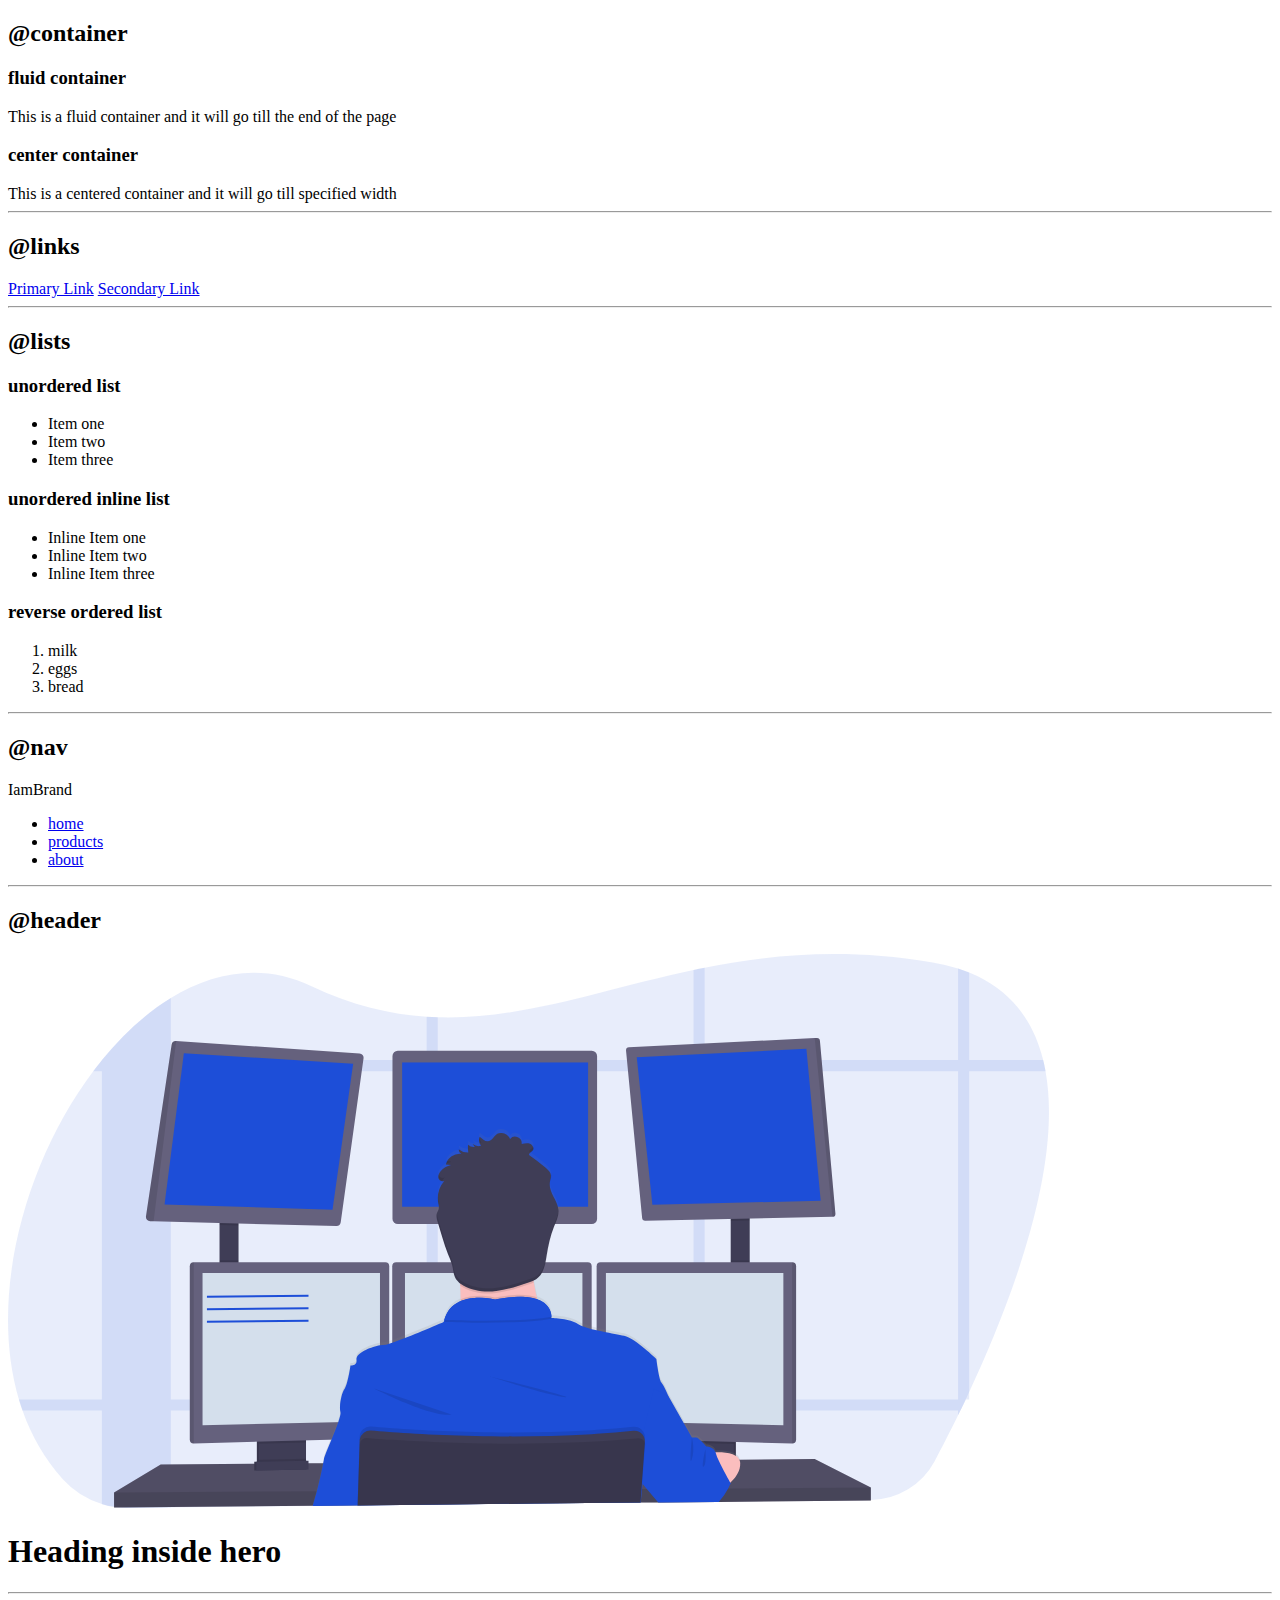
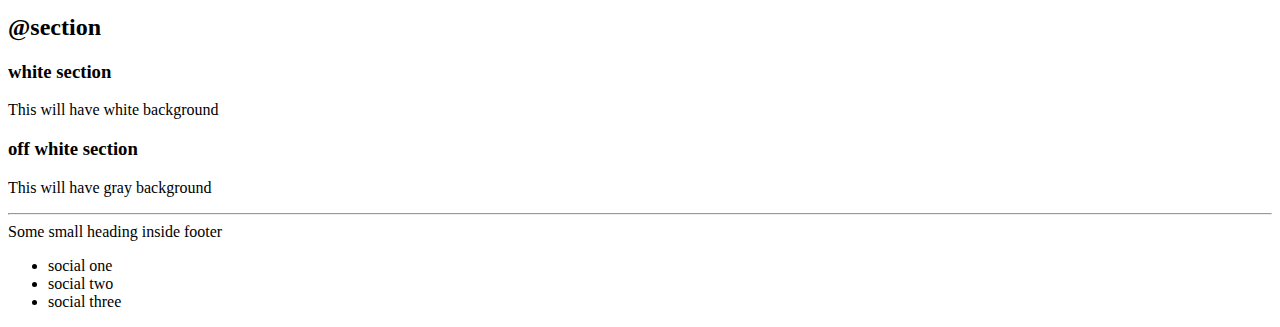
==== components.html @ 4ab43170 "components init" ====
<!DOCTYPE html>
<html lang="en">
<head>
    <meta charset="UTF-8">
    <meta name="viewport" content="width=device-width, initial-scale=1.0">
    <title>All Components</title>
</head>
<body>
    
    <h2>@container</h2>

    <h3>fluid container</h3>
    <div>This is a fluid container and it will go till the end of the page</div>

    <h3>center container</h3>
    <div>This is a centered container and it will go till specified width</div>

    <hr>

    <h2>@links</h2>

    <a href="/">Primary Link</a>
    <a href="/">Secondary Link</a>

    <hr>

    <h2>@lists</h2>

    <h3> unordered list</h3>

    <ul>
        <li>Item one</li>
        <li>Item two</li>
        <li>Item three</li>
    </ul>

    <h3> unordered inline list</h3>

    <ul>
        <li>Inline Item one</li>
        <li>Inline Item two</li>
        <li>Inline Item three</li>
    </ul>

    <h3> reverse ordered list</h3>

    <ol>
        <li>milk</li>
        <li>eggs</li>
        <li>bread</li>
    </ol>

    <hr>

    <h2>@nav</h2>

    <nav>
        <div> IamBrand</div>
        <ul>
            <li>
                <a href="/">home</a>
            </li>
            <li>
                <a href="/">products</a>
            </li>
            <li>
                <a href="/">about   </a>
            </li>
        </ul>
    </nav>

    <hr>

    <h2>@header</h2>

    <header>
        <img src="images/hero.svg"/>
        <h1>Heading inside hero</h1>
    </header>

    <hr>

    <h2>@section</h2>

    <section>
        <h3> white section</h3>
        <p>This will have white background</p>
    </section>

    <section>
        <h3> off white section</h3>
        <p>This will have gray background</p>
    </section>

    <hr>

    <footer>
        <div>Some small heading inside footer</div>
        <ul>
            <li>social one</li>
            <li>social two</li>
            <li>social three</li>
        </ul>
    </footer>

</body>
</html>
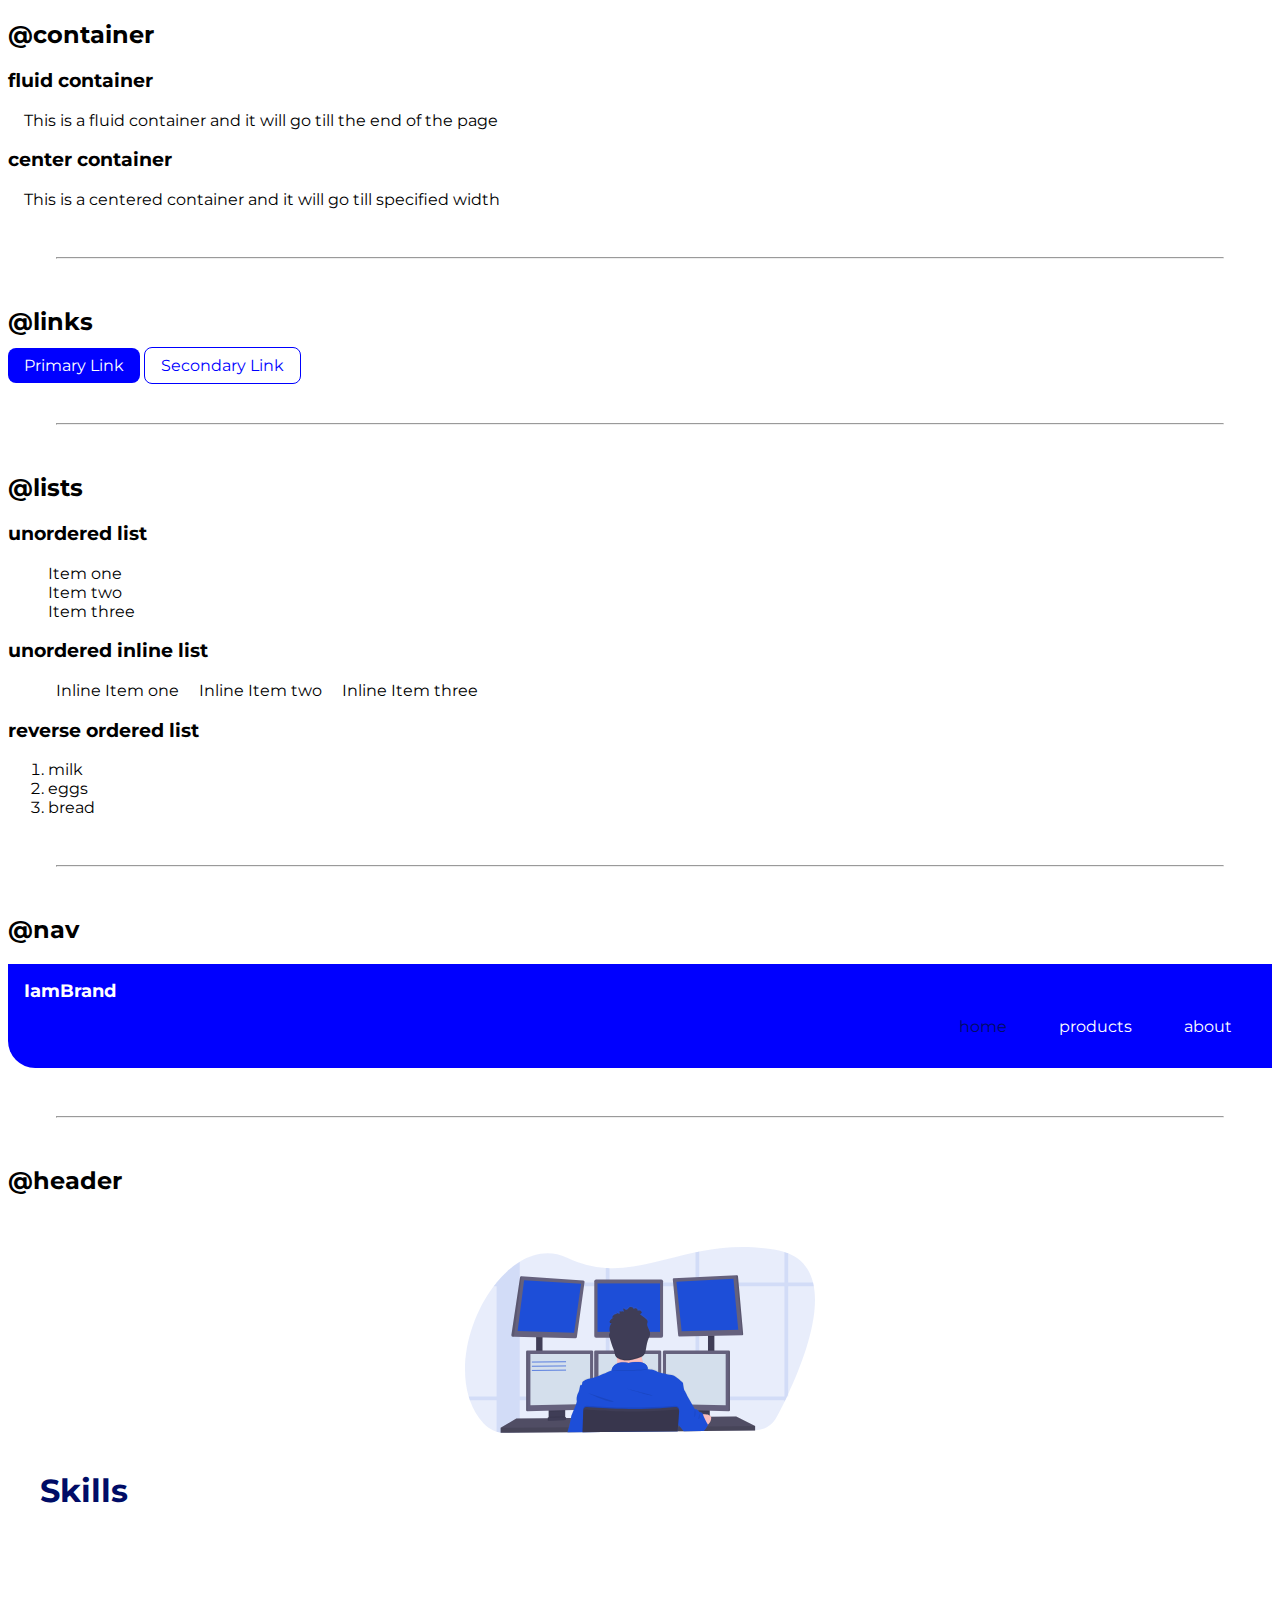
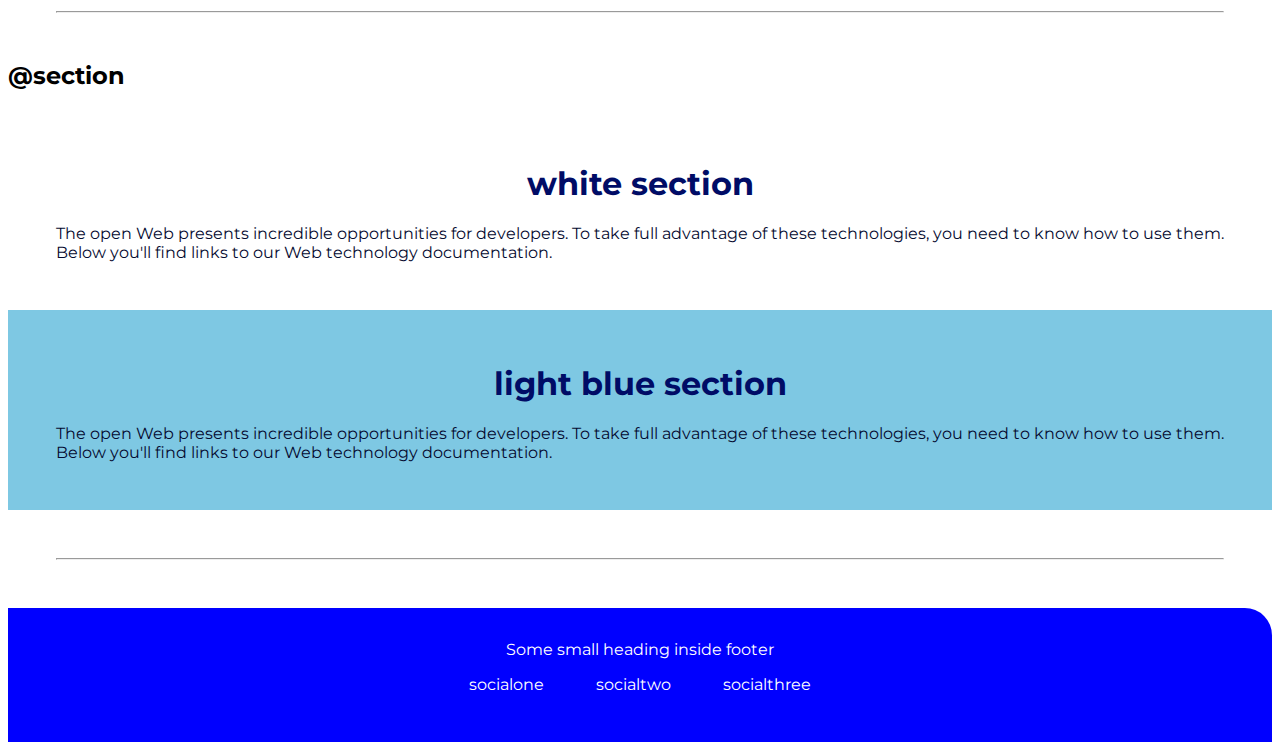
==== commit d3f495b7: "ready: Components" ====
--- a/components.html
+++ b/components.html
@@ -4,23 +4,24 @@
     <meta charset="UTF-8">
     <meta name="viewport" content="width=device-width, initial-scale=1.0">
     <title>All Components</title>
+    <link href="styles.css" rel="stylesheet"/>
 </head>
 <body>
     
     <h2>@container</h2>
 
     <h3>fluid container</h3>
-    <div>This is a fluid container and it will go till the end of the page</div>
+    <div class="container">This is a fluid container and it will go till the end of the page</div>
 
     <h3>center container</h3>
-    <div>This is a centered container and it will go till specified width</div>
+    <div class="container container-center">This is a centered container and it will go till specified width</div>
 
     <hr>
 
     <h2>@links</h2>
 
-    <a href="/">Primary Link</a>
-    <a href="/">Secondary Link</a>
+    <a class="link link-primary" href="/">Primary Link</a>
+    <a class="link link-secondary" href="/">Secondary Link</a>
 
     <hr>
 
@@ -28,7 +29,7 @@
 
     <h3> unordered list</h3>
 
-    <ul>
+    <ul class="list-non-bullet">
         <li>Item one</li>
         <li>Item two</li>
         <li>Item three</li>
@@ -36,11 +37,12 @@
 
     <h3> unordered inline list</h3>
 
-    <ul>
-        <li>Inline Item one</li>
-        <li>Inline Item two</li>
-        <li>Inline Item three</li>
+    <ul class="list-non-bullet">
+        <li class="list-item-inline">Inline Item one</li>
+        <li class="list-item-inline">Inline Item two</li>
+        <li class="list-item-inline">Inline Item three</li>
     </ul>
+
 
     <h3> reverse ordered list</h3>
 
@@ -54,17 +56,17 @@
 
     <h2>@nav</h2>
 
-    <nav>
-        <div> IamBrand</div>
-        <ul>
-            <li>
-                <a href="/">home</a>
+    <nav class="navigation container">
+        <div class="nav-brand"> IamBrand</div>
+        <ul class="list-non-bullet nav-pills">
+            <li class="list-item-inline">
+                <a class="link link-active" href="/">home</a>
             </li>
-            <li>
-                <a href="/">products</a>
+            <li class="list-item-inline">
+                <a class="link" href="/">products</a>
             </li>
-            <li>
-                <a href="/">about   </a>
+            <li class="list-item-inline">
+                <a class="link" href="/">about   </a>
             </li>
         </ul>
     </nav>
@@ -73,33 +75,51 @@
 
     <h2>@header</h2>
 
-    <header>
-        <img src="images/hero.svg"/>
-        <h1>Heading inside hero</h1>
+    <header class="hero">
+        <img class="hero-img" src="images/hero.svg"/>
+        <h1 class="hero-heading">Skills </h1>
     </header>
 
     <hr>
 
     <h2>@section</h2>
 
-    <section>
-        <h3> white section</h3>
-        <p>This will have white background</p>
+    <section class="section">
+        <div class="container container-center">
+            <h1> white section</h1>
+            <p>The open Web presents incredible opportunities for developers. To take full advantage of these technologies, you need to know how to use them. Below you'll find links to our Web technology documentation.</p>
+        </div>
+        
     </section>
 
-    <section>
-        <h3> off white section</h3>
-        <p>This will have gray background</p>
+    <section class="section lb">
+        <div class="container container-center">
+            <h1> light blue section</h1>
+            <p class="p">The open Web presents incredible opportunities for developers. To take full advantage of these technologies, you need to know how to use them. Below you'll find links to our Web technology documentation.</p>
+        </div>
+        
     </section>
 
     <hr>
 
-    <footer>
-        <div>Some small heading inside footer</div>
-        <ul>
-            <li>social one</li>
-            <li>social two</li>
-            <li>social three</li>
+    <footer class="footer">
+        <div class="footer-header">Some small heading inside footer</div>
+        <ul class="social-links list-non-bullet">
+            <li class="list-item-inline">
+                <a class="link" href="/">
+                    socialone
+                </a>
+            </li>
+            <li class="list-item-inline">
+                <a class="link" href="/">
+                    socialtwo
+                </a>
+            </li>
+            <li class="list-item-inline">
+                <a class="link" href="/">
+                    socialthree
+                </a>
+            </li>
         </ul>
     </footer>
 
--- a/styles.css
+++ b/styles.css
@@ -0,0 +1,132 @@
+@import url('https://fonts.googleapis.com/css2?family=Montserrat:ital,wght@0,700;1,500&display=swap');
+
+:root {
+    --primary-color: #0000FF;
+    --light-blue: #7EC8E3;
+}
+body{
+    font-family : 'Montserrat',
+    sans-serif;
+}
+
+hr {
+    margin: 3rem;
+}
+
+/**container**/
+.container {
+    padding: 0rem 1rem;
+}
+
+.conatiner-center {
+    max-width: 600px;
+    margin: auto;
+}
+
+/** links **/
+.link {
+    text-decoration: none;
+    padding: 0.5rem 1rem;
+}
+.link-primary {
+    background-color: var(--primary-color);
+    border-radius: 0.5rem;
+    color: white
+}
+
+.link-secondary {
+    color: var(--primary-color);
+    border-radius: 0.5rem;
+    border: 1px solid var(--primary-color);
+}
+
+ /** lists **/
+
+ .list-non-bullet {
+     list-style: none;
+ }
+
+ .list-item-inline {
+     display: inline;
+     padding: 0rem 0.5rem;
+ }
+
+
+ /** nav **/
+
+ .navigation {
+     background-color: var(--primary-color);
+     color: white;
+     padding: 1rem;
+     border-bottom-left-radius: 1.7rem;
+ }
+
+ .navigation .nav-brand {
+     font-weight: bold;
+     font-size: 1.1rem;
+ }
+
+ .navigation .nav-pills {
+     text-align: right;
+ }
+
+ .navigation .link {
+     color: white;;
+ }
+
+ .navigation .link-active {
+     color:#000C66;
+ }
+
+ /** header **/
+
+ .hero {
+     padding: 2rem;
+ }
+
+ .hero .hero-img {
+     max-width: 350px;
+     display: block;
+     margin: auto;
+ }
+
+ .hero .hero-heading {
+     padding-top: 1rem;
+     color: #000C66;
+ }
+
+ /** section **/
+
+ .section {
+    padding: 2rem;
+ }
+ .section  h1{
+    text-align: center;
+    color: #000C66;
+}
+
+.section p{
+    color: #050A30;
+}
+
+.lb {
+    background-color: var(--light-blue);
+}
+
+/** footers **/
+
+.footer {
+    background-color: var(--primary-color);
+    padding: 2rem 1rem;
+    text-align: center;
+    color: white;
+    border-top-right-radius: 1.7rem;
+}
+
+.footer .link {
+    color: white;
+}
+
+.footer ul {
+    padding-inline-start: 0px;
+}